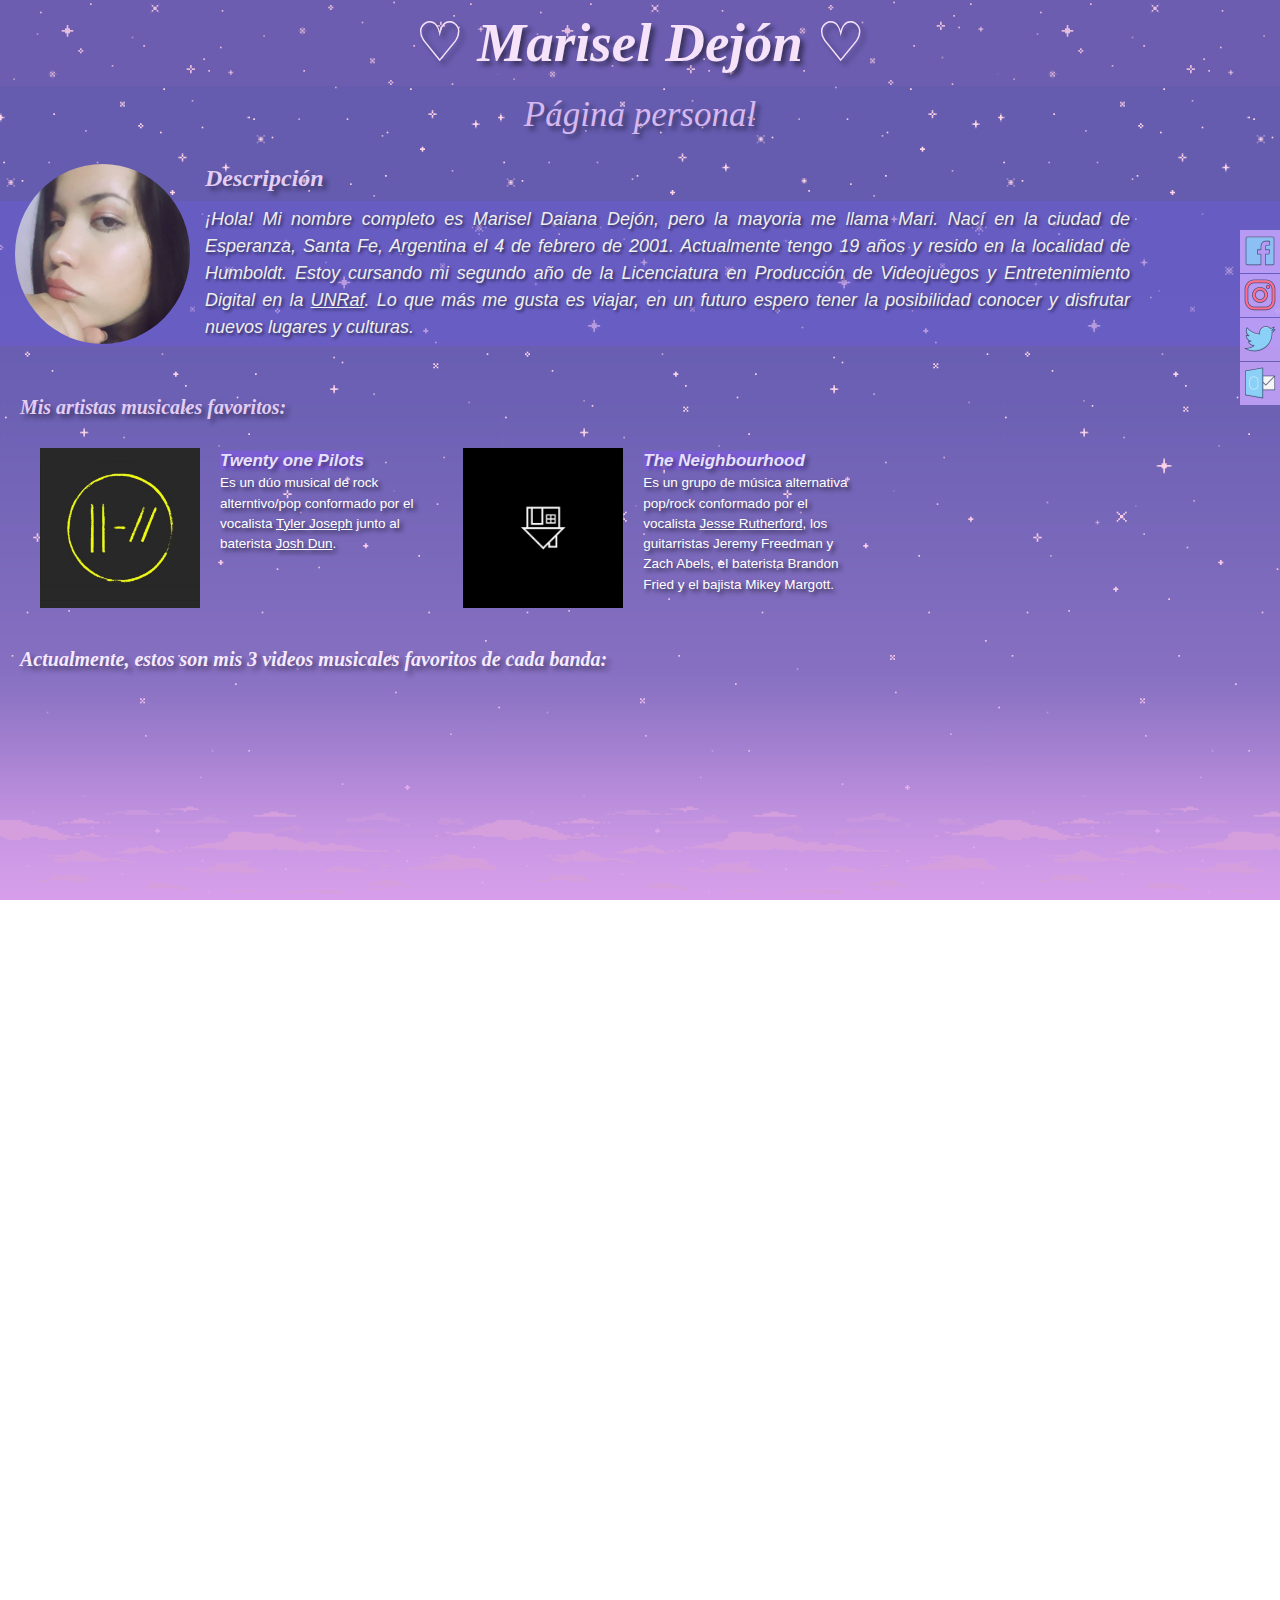
==== index.html @ 04e0de59 "primer commit" ====
<!DOCTYPE html>
<html lang="es">
<head>
    <meta charset="UTF-8">
    <meta name="viewport" content="width=device-width, initial-scale=1.0">
    <title>Marisel Dejón</title>
    <link rel="stylesheet" type="text/css" href="./assets/css/style.css">
    <link rel="stylesheet" href="https://stackpath.bootstrapcdn.com/bootstrap/4.4.1/css/bootstrap.min.css" integrity="sha384-Vkoo8x4CGsO3+Hhxv8T/Q5PaXtkKtu6ug5TOeNV6gBiFeWPGFN9MuhOf23Q9Ifjh" crossorigin="anonymous">
</head>
<body class="body" background="./images/background.jpg">    
    <div class="sticky-container">
        <ul class="sticky">
            <li>
                <img src="./images/facebook-icon.png" width="32" height="32">
                <p><a href="https://www.facebook.com/mariseldaiana.dejon" target="_blank"><br>Facebook</a></p>
            </li>
            <li>
                <img src="./images/instagram-icon.png" width="32" height="32">
                <p><a href="https://www.instagram.com/maridejon/" target="_blank"><br>Instagram</a></p>
            </li>
            <li>
                <img src="./images/twitter-icon.png" width="32" height="32">
                <p><a href="https://twitter.com/MariselDejon" target="_blank"><br>Twitter</a></p>
            </li>
            <li>
                <img src="./images/correo-icon.png" width="32" height="32">
                <p><a href="mailto:MariselDejon@hotmail.com" target="_blank"><br>E-mail</a></p>
            </li>
        </ul>
    </div>
      
    <h1 id="titulo-1">♡ <i><b>Marisel Dejón</b></i> ♡</h1>

    <h2 id="subtitulo-1">Página personal</h2>

    <img class= "circular--square" src="./images/perfil.jpg" alt="Imagen de perfil" height="180" width="205">

    <h3 id="subtitulo-2"><b>Descripción</b></h3>
   
    <p id="texto-descriptivo">¡Hola! Mi nombre completo es Marisel Daiana Dejón, pero la mayoria me llama Mari. Nací en la ciudad de Esperanza, Santa Fe, Argentina el 4 de febrero de 2001. Actualmente tengo 19 años y resido en la localidad de Humboldt. Estoy cursando mi segundo año de la Licenciatura en Producción de Videojuegos y Entretenimiento Digital en la <a href="https://www.unraf.edu.ar/" style="color: rgb(238, 238, 238);" target="_blank"><u>UNRaf</u></a>. Lo que más me gusta es viajar, en un futuro espero tener la posibilidad conocer y disfrutar nuevos lugares y culturas.</p>
      
    <p id="subtitulo-3">Mis artistas musicales favoritos:</p>
        <ul> 
            <div class="row">
                <div class="col-lg-4">
                    <img class="bd-placeholder-img rounded-square" width="180" height="180"  src="./images/twentyonepilots-logo.jpg" alt="Twenty one pilots logo">
                <li><a id="list1" href="https://www.youtube.com/channel/UCBQZwaNPFfJ1gZ1fLZpAEGw" target="_blank">Twenty one Pilots</a></li>
                <p id= "descrp-artist">Es un dúo musical de rock alterntivo/pop conformado por el vocalista <a href="https://es.wikipedia.org/wiki/Tyler_Joseph" style="color: rgb(255, 255, 255)" target= "_blank"><u>Tyler Joseph</u></a> junto al baterista <a href="https://es.wikipedia.org/wiki/Josh_Dun" style="color: rgb(255, 255, 255)" target= "_blank"> <u>Josh Dun</u>.</p>
                
                </div>
                <div class="col-lg-4">
                <img class="bd-placeholder-img rounded-square" width="180" height="180"  src="./images/theneighbourhood-logo.jpg" alt="The Neighbourhood">
                <li><a id="list1" href="https://www.youtube.com/user/TheNeighbourhoodTube" target="_blank">The Neighbourhood</a></li>
                <p id= "descrp-artist">Es un grupo de música alternativa pop/rock conformado por el vocalista <a href="https://es.wikipedia.org/wiki/Jesse_Rutherford" style="color: rgb(255, 255, 255)" target= "_blank"><u>Jesse Rutherford</u></a>, los guitarristas Jeremy Freedman y Zach Abels, el baterista Brandon Fried y el bajista Mikey Margott.</p>
                </div>
            </div>
        </ul>

    <p id="lista--ordenada">Actualmente, estos son mis 3 videos musicales favoritos de cada banda:</p>
    
    <div class="content">
        <div class="left">
        <ol id="ol1">
            <li><iframe width="500" height="300" src="https://www.youtube.com/embed/loOWKm8GW6A" frameborder= "0" allow="accelerometer; autoplay; encrypted-media; gyroscope; picture-in-picture" allowfullscreen></iframe></li>
            <li><iframe width="500" height="300" src="https://www.youtube.com/embed/UOUBW8bkjQ4" frameborder="0" allow="accelerometer; autoplay; encrypted-media; gyroscope; picture-in-picture" allowfullscreen></iframe></li>   
            <li><iframe width="500" height="300" src="https://www.youtube.com/embed/r_9Kf0D5BTs" frameborder="0" allow="accelerometer; autoplay; encrypted-media; gyroscope; picture-in-picture" allowfullscreen></iframe></li>
        </div>
        </ol>
        
        <div class="right">
        <ol id="ol2">
            <li><iframe width="500" height="300" src="https://www.youtube.com/embed/jwK7-u_0VWk" frameborder="0" allow="accelerometer; autoplay; encrypted-media; gyroscope; picture-in-picture" allowfullscreen></iframe></li>
            <li><iframe width="500" height="300" src="https://www.youtube.com/embed/GCdwKhTtNNw" frameborder="0" allow="accelerometer; autoplay; encrypted-media; gyroscope; picture-in-picture" allowfullscreen></iframe></li>
            <li><iframe width="500" height="300" src="https://www.youtube.com/embed/zTIoErJmsp4" frameborder="0" allow="accelerometer; autoplay; encrypted-media; gyroscope; picture-in-picture" allowfullscreen></iframe></li>
        </div>
        </ol>
    </div>
   
<script src="https://code.jquery.com/jquery-3.4.1.slim.min.js" integrity="sha384-J6qa4849blE2+poT4WnyKhv5vZF5SrPo0iEjwBvKU7imGFAV0wwj1yYfoRSJoZ+n" crossorigin="anonymous"></script>
<script src="https://cdn.jsdelivr.net/npm/popper.js@1.16.0/dist/umd/popper.min.js" integrity="sha384-Q6E9RHvbIyZFJoft+2mJbHaEWldlvI9IOYy5n3zV9zzTtmI3UksdQRVvoxMfooAo" crossorigin="anonymous"></script>
<script src="https://stackpath.bootstrapcdn.com/bootstrap/4.4.1/js/bootstrap.min.js" integrity="sha384-wfSDF2E50Y2D1uUdj0O3uMBJnjuUD4Ih7YwaYd1iqfktj0Uod8GCExl3Og8ifwB6" crossorigin="anonymous"></script>

</body>
</html>
---- assets/css/style.css ----
/* Comentarios en el estilo*/

    /* Selector etiquetas h2*/
    .body{
        background-size:contain;
        background-attachment: fixed;
    }

    /* Selector clase circular--square */
    .circular--square {
        border-radius: 50%;
        display: block;
        margin: auto; 
        float: left;
        padding-left: 15px;
        padding-right: 15px;
    }

    .bd-placeholder-img {
        float: left;
        padding-right: 20px;
        padding-bottom: 20px;
    }

    .sticky-container{
        padding:0px;
        margin:0px;
        position:fixed;
        right:-130px;
        top:230px;
        width:210px;
        z-index: 1100;
    }
    .sticky li{
        list-style-type:none;
        background-color:rgba(203, 170, 255, 0.795);
        height:43px;
        padding:0px;
        margin:0px 0px 1px 0px;
        -webkit-transition:all 0.25s ease-in-out;
        -moz-transition:all 0.25s ease-in-out;
        -o-transition:all 0.25s ease-in-out;
        transition:all 0.25s ease-in-out;
        cursor:pointer;
    }
    .sticky li:hover{
        margin-left:-115px;
    }
    .sticky li img{
        float:left;
        margin:5px 4px;
        margin-right:5px;
    }
    .sticky li p{
        padding-top:5px;
        margin:0px;
        line-height:16px;
        font-size:11px;
    }
    .sticky li p a{
        text-decoration:none;
        text-shadow: rgba(0, 0, 0, 0.678) 3px 3px 4px;
        color:rgb(255, 255, 255);
        font-family: Helvetica, Arial;
        font-style: oblique;
        font-size: 13px;
    }
    .left {
        padding-top: 10px;
        margin-left: 0px;
        float: left;
        position: relative;
        width: 45%;
        height: auto;
    }
    .right {
        padding-top: 10px;
        position: relative;
        float: left;
        width: 20%;
        height: auto;
    }
    /* Selector ID  */
    #titulo-1 {
        color:rgb(246, 227, 250);
        font-family: Cambria;
        font-style: normal;
        font-size: 55px;
        background-color: rgba(136, 100, 184, 0.219);
        text-shadow: rgba(0, 0, 0, 0.473) 4px 4px 5px;
        text-align: center;
        padding-top: 10px;
        padding-bottom: 10px;
    }
    #subtitulo-1 {
        color: rgb(214, 184, 241); 
        font-family: Cambria;
        font-style: oblique;
        font-size: 35px;
        text-shadow: rgba(0, 0, 0, 0.466) 4px 4px 5px;
        text-align: center;
        padding-bottom: 20px;
    }
    #subtitulo-2 {
        color: rgb(226, 205, 245);
        font-family: Cambria;
        font-style: oblique;
        font-size: 24px;
        text-shadow: rgba(0, 0, 0, 0.466) 4px 4px 5px;
    }
    #texto-descriptivo {
        font-family: Helvetica;
        font-size: 18px;
        font-style: italic;
        color: rgb(238, 238, 238);
        text-shadow: rgba(0, 0, 0, 0.555) 2px 2px 3px;
        text-align-last: left;
        padding-right: 150px;
        padding-top: 5px;
        padding-bottom: 5px;
        text-align: justify;
        background-color:rgba(105, 93, 214, 0.473);
        background-size: 15px;
    }      
    #subtitulo-3 {
        color: rgb(226, 205, 245);
        font-family: Cambria;
        font-style: oblique;
        font-size: 20px;
        font-weight: bolder;
        text-shadow: rgba(0, 0, 0, 0.466) 4px 4px 5px;
        padding-top: 30px;
        padding-bottom: 10px;
        padding-left: 20px;
        clear: both;
    } 
    #lista--ordenada {
        color: rgb(245, 234, 255);
        font-family: Cambria;
        font-style: oblique;
        font-size: 20px;
        font-weight: bolder;
        text-shadow: rgba(0, 0, 0, 0.418) 4px 4px 5px;
        text-align: left;
        padding-left: 20px;

    }
    #list1 {
        color: rgb(230, 225, 255);
        text-shadow: rgba(0, 0, 0, 0.473) 3px 3px 4px;
        background-color: rgba(125, 91, 218, 0.808);
        font-family: Helvetica;
        font-size: 17px;
        font-style: italic;
        font-weight: 550;
    }
    ul{
       list-style: none; 
    }
    #descrp-artist {
        color: rgb(255, 255, 255);
        font-family: Helvetica, Arial, sans-serif;
        font-size: 13.5px;
        text-shadow: rgba(0, 0, 0, 0.637) 3px 3px 4px;
    }
    #ol1 {
        list-style: none;
    }
    #ol2 {
        list-style: none;
    }
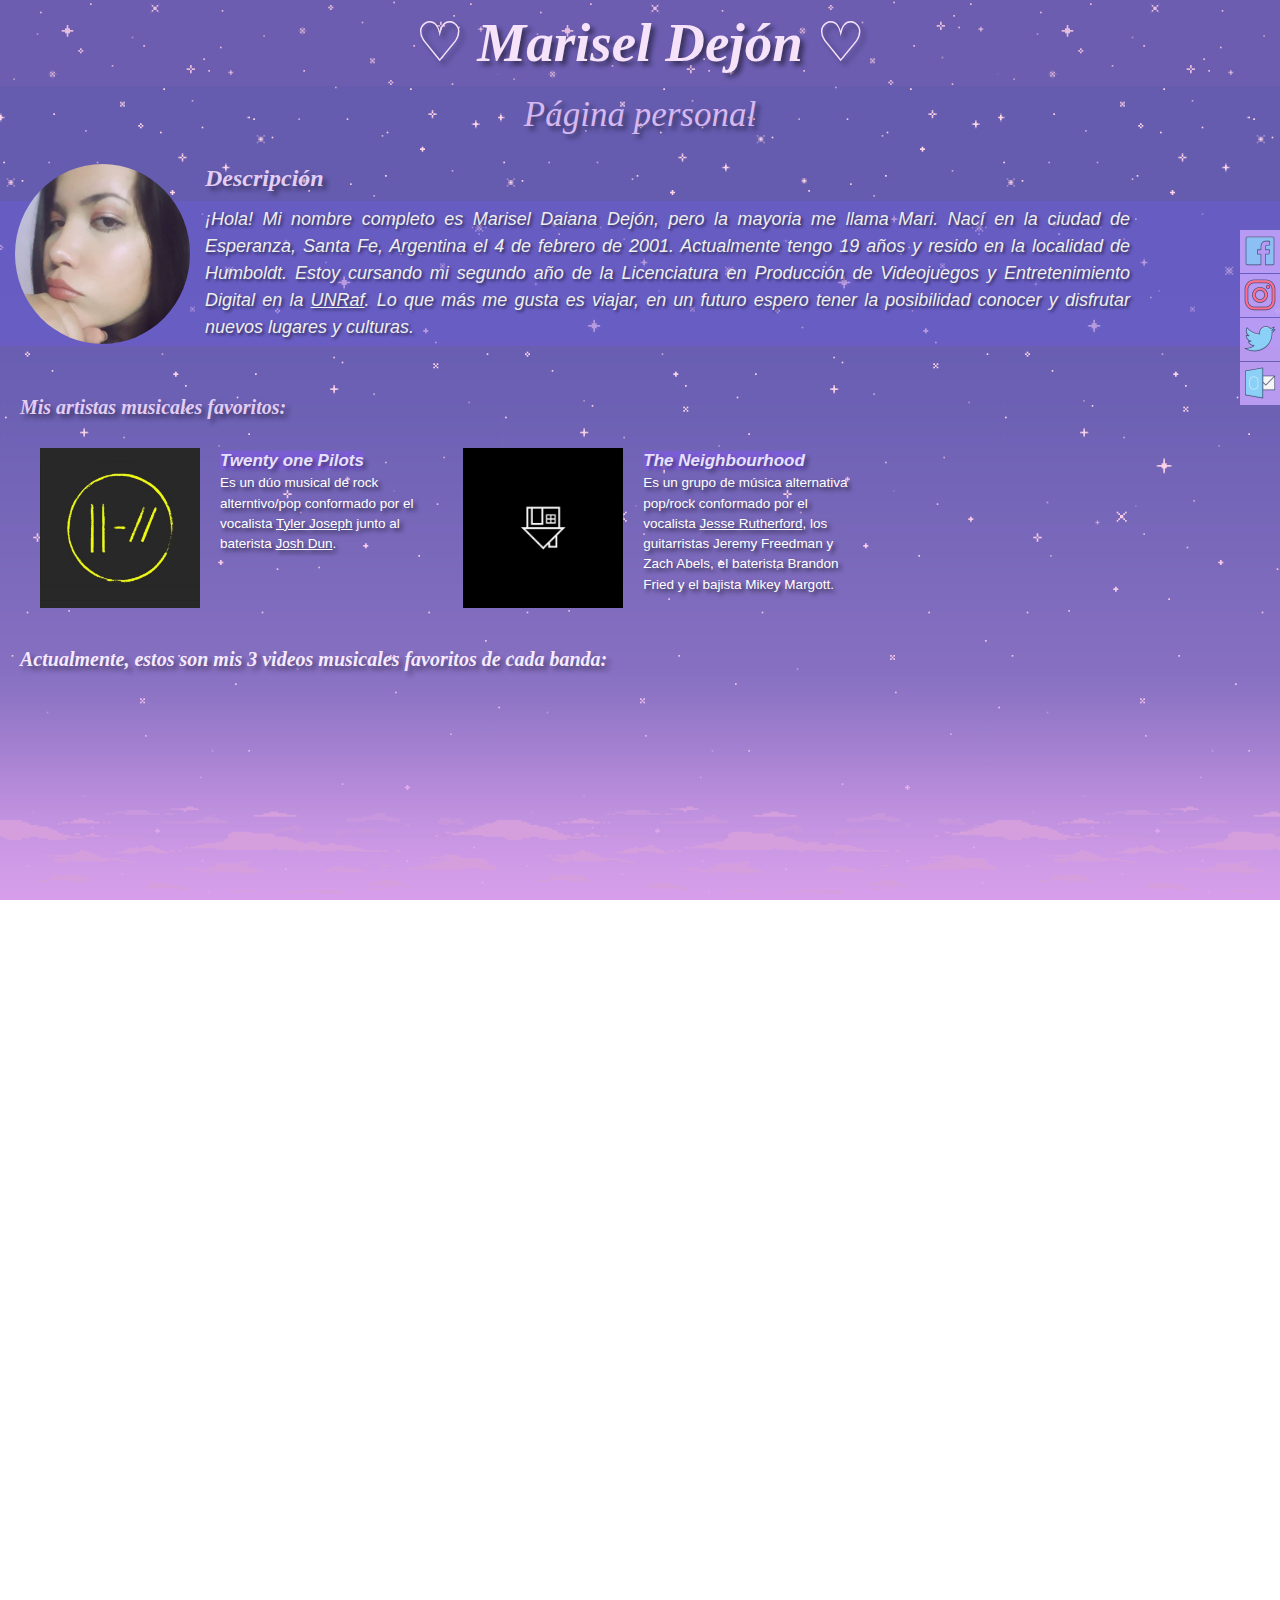
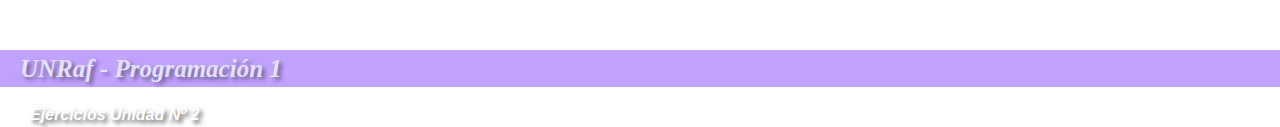
==== commit 466749ce: "segundo commit" ====
--- a/index.html
+++ b/index.html
@@ -7,7 +7,7 @@
     <link rel="stylesheet" type="text/css" href="./assets/css/style.css">
     <link rel="stylesheet" href="https://stackpath.bootstrapcdn.com/bootstrap/4.4.1/css/bootstrap.min.css" integrity="sha384-Vkoo8x4CGsO3+Hhxv8T/Q5PaXtkKtu6ug5TOeNV6gBiFeWPGFN9MuhOf23Q9Ifjh" crossorigin="anonymous">
 </head>
-<body class="body" background="./images/background.jpg">    
+<body class="body" background="./images/Backgrounds/background.jpg">    
     <div class="sticky-container">
         <ul class="sticky">
             <li>
@@ -75,7 +75,10 @@
         </div>
         </ol>
     </div>
-   
+    <br><br><br><br><br><br><br><br><br><br><br><br><br><br><br><br><b><br><br><br><br><br><br><br><br><br><br><br><br><br><br><br><br><br><br><br><br><b><br><br><br><br>
+        <p id="UNRaf-Programacion1">UNRaf - Programación 1</p>
+        <li id="lista-ejercicios"><a href="./pages/EjerciciosUnidad2.html" style="color:rgb(255, 255, 255);" target="_blank">Ejercicios Unidad Nº 2</a></li> 
+
 <script src="https://code.jquery.com/jquery-3.4.1.slim.min.js" integrity="sha384-J6qa4849blE2+poT4WnyKhv5vZF5SrPo0iEjwBvKU7imGFAV0wwj1yYfoRSJoZ+n" crossorigin="anonymous"></script>
 <script src="https://cdn.jsdelivr.net/npm/popper.js@1.16.0/dist/umd/popper.min.js" integrity="sha384-Q6E9RHvbIyZFJoft+2mJbHaEWldlvI9IOYy5n3zV9zzTtmI3UksdQRVvoxMfooAo" crossorigin="anonymous"></script>
 <script src="https://stackpath.bootstrapcdn.com/bootstrap/4.4.1/js/bootstrap.min.js" integrity="sha384-wfSDF2E50Y2D1uUdj0O3uMBJnjuUD4Ih7YwaYd1iqfktj0Uod8GCExl3Og8ifwB6" crossorigin="anonymous"></script>
--- a/assets/css/style.css
+++ b/assets/css/style.css
@@ -168,4 +168,25 @@
     }
     #ol2 {
         list-style: none;
-    }+    }
+
+    #UNRaf-Programacion1 {
+        color: rgb(230, 225, 255);
+        text-shadow: rgba(0, 0, 0, 0.473) 3px 3px 4px;
+        padding-left: 20px;
+        background-color: rgba(162, 112, 255, 0.651);
+        font-family: Cambria;
+        font-style: oblique;
+        font-size: 25px;
+    }
+
+    #lista-ejercicios {
+        padding-left: 30px;
+        color: rgb(144, 43, 226);
+        font-family: Helvetica;
+        font-size: 16px;
+        font-style: italic;
+        text-shadow:  rgba(0, 0, 0, 0.637) 3px 3px 4px;
+    }
+
+   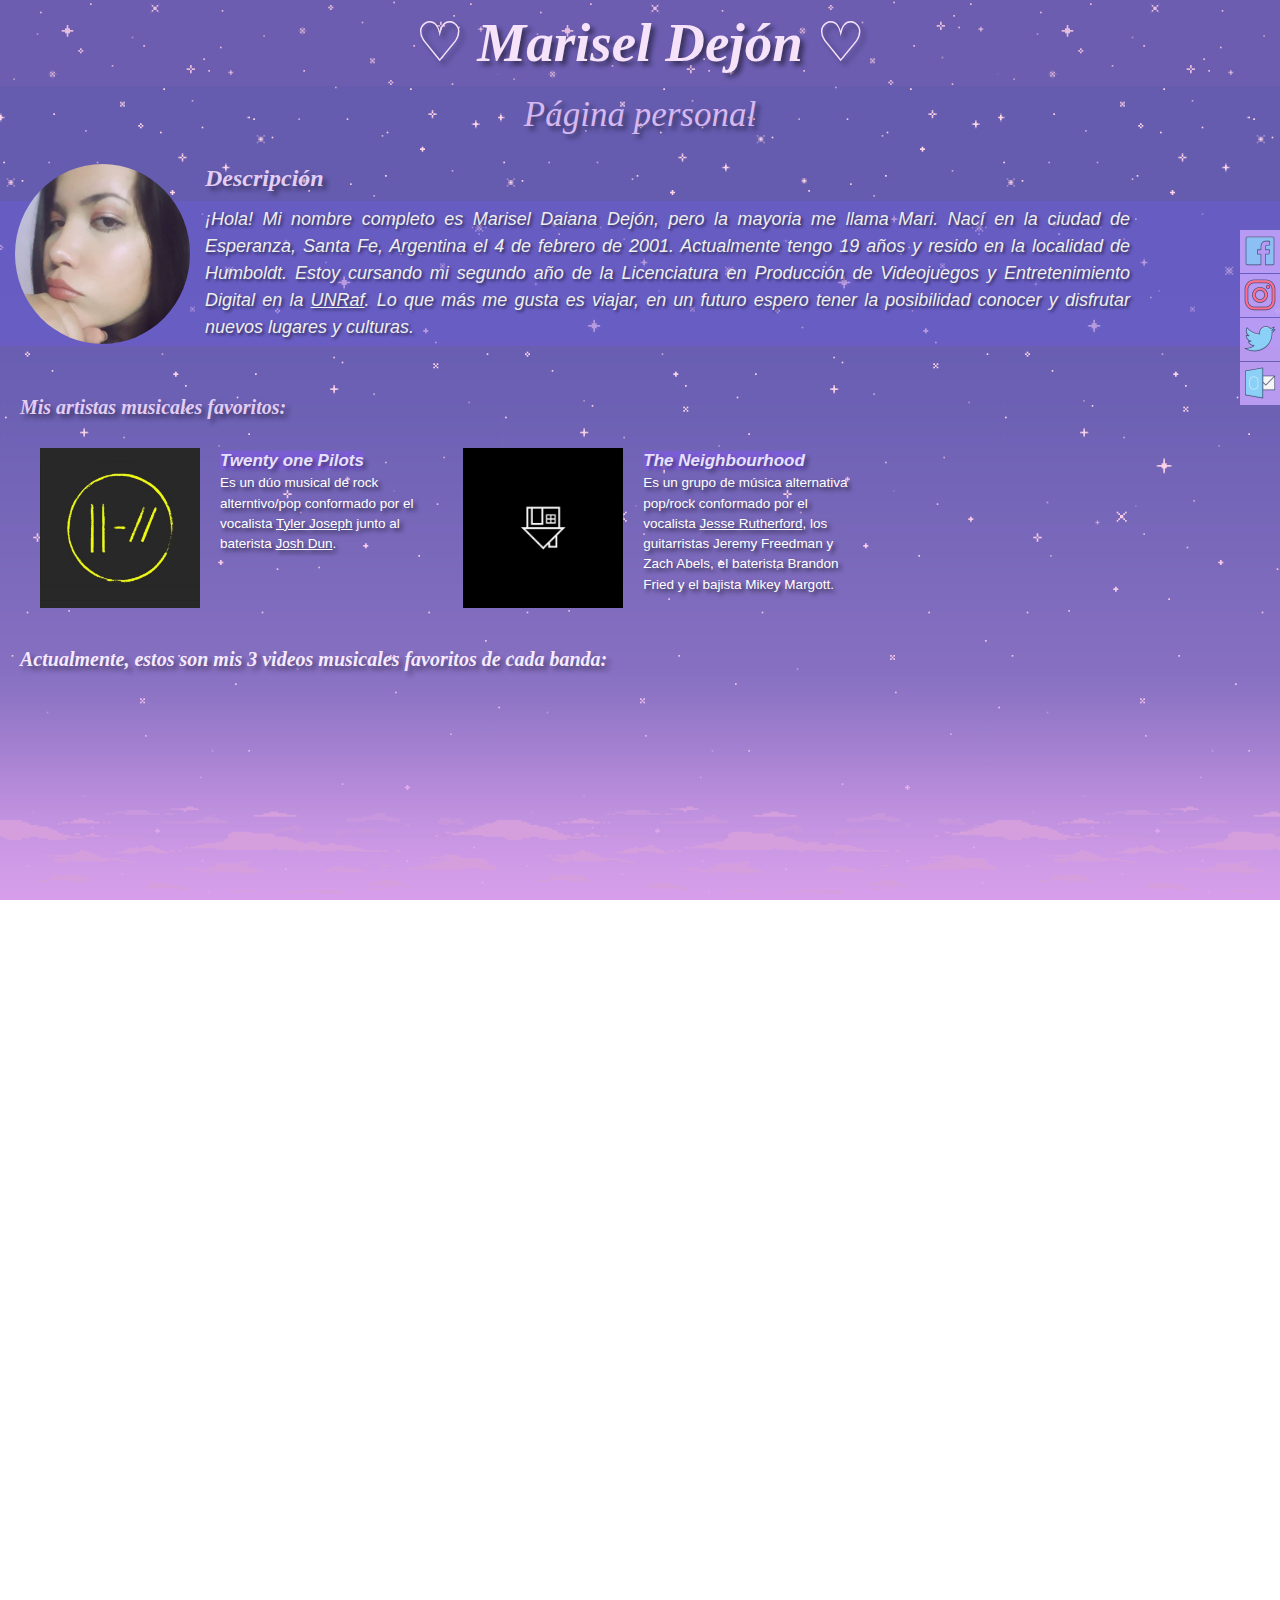
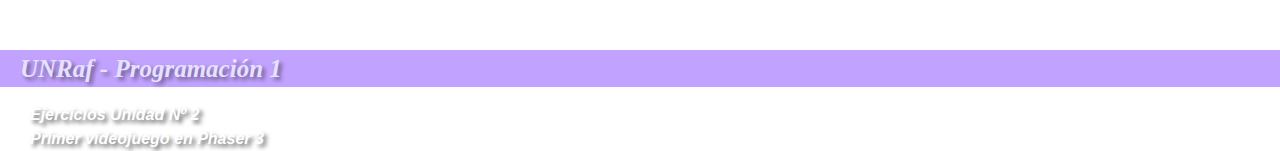
==== commit 79e8e947: "cuarto commit" ====
--- a/index.html
+++ b/index.html
@@ -77,7 +77,8 @@
     </div>
     <br><br><br><br><br><br><br><br><br><br><br><br><br><br><br><br><b><br><br><br><br><br><br><br><br><br><br><br><br><br><br><br><br><br><br><br><br><b><br><br><br><br>
         <p id="UNRaf-Programacion1">UNRaf - Programación 1</p>
-        <li id="lista-ejercicios"><a href="./pages/EjerciciosUnidad2.html" style="color:rgb(255, 255, 255);" target="_blank">Ejercicios Unidad Nº 2</a></li> 
+        <li id="lista-ejercicios"><a href="./pages/EjerciciosUnidad2.html" style="color:rgb(255, 255, 255);" target="_blank">Ejercicios Unidad Nº 2</a></li>
+        <li id="lista-ejercicios"><a href="./games/prueba/Primer videojuego en Phaser 3.html" style="color:rgb(255, 255, 255);" target="_blank">Primer videojuego en Phaser 3</a></li> 
 
 <script src="https://code.jquery.com/jquery-3.4.1.slim.min.js" integrity="sha384-J6qa4849blE2+poT4WnyKhv5vZF5SrPo0iEjwBvKU7imGFAV0wwj1yYfoRSJoZ+n" crossorigin="anonymous"></script>
 <script src="https://cdn.jsdelivr.net/npm/popper.js@1.16.0/dist/umd/popper.min.js" integrity="sha384-Q6E9RHvbIyZFJoft+2mJbHaEWldlvI9IOYy5n3zV9zzTtmI3UksdQRVvoxMfooAo" crossorigin="anonymous"></script>
